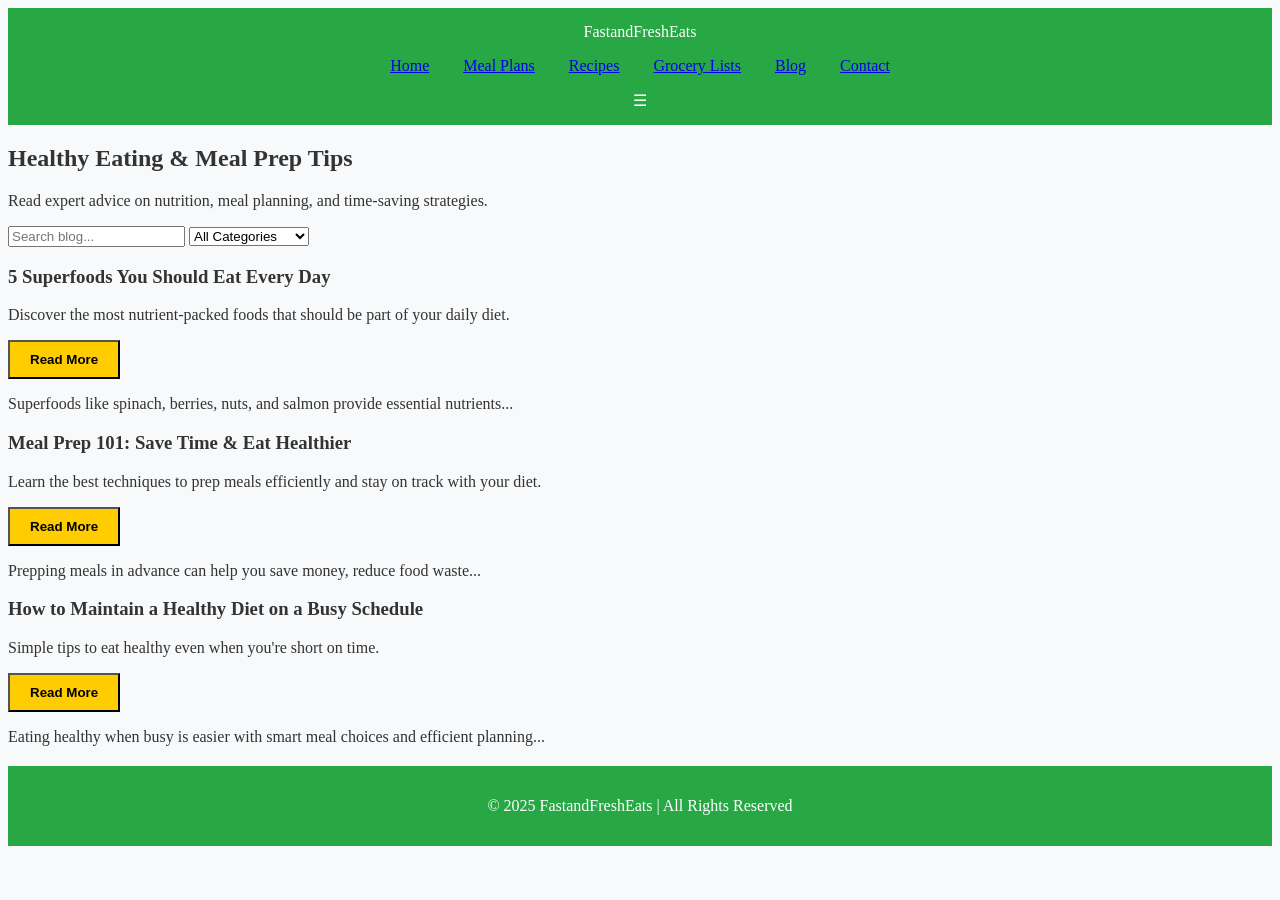
==== blog.html @ f913d36f "Update blog.html" ====
<!DOCTYPE html>
<html lang="en">
<head>
    <meta charset="UTF-8">
    <meta name="viewport" content="width=device-width, initial-scale=1.0">
    <title>FastandFreshEats | Blog</title>
    <link rel="stylesheet" href="styles.css">
    <script src="script.js" defer></script>
</head>
<body>

    <header>
        <div class="logo">FastandFreshEats</div>
        <nav>
            <ul class="nav-links">
                <li><a href="index.html">Home</a></li>
                <li><a href="mealplans.html">Meal Plans</a></li>
                <li><a href="recipes.html">Recipes</a></li>
                <li><a href="grocerylists.html">Grocery Lists</a></li>
                <li><a href="blog.html">Blog</a></li>
                <li><a href="contact.html">Contact</a></li>
            </ul>
            <div class="menu-toggle" onclick="toggleMenu()">☰</div>
        </nav>
    </header>

    <section class="blog">
        <h1>Healthy Eating & Meal Prep Tips</h1>
        <p>Read expert advice on nutrition, meal planning, and time-saving strategies.</p>

        <div class="search-filter">
            <input type="text" id="searchBlog" placeholder="Search blog..." onkeyup="searchBlogPosts()">
            <select id="blogCategoryFilter" onchange="filterBlogPosts()">
                <option value="all">All Categories</option>
                <option value="nutrition">Nutrition</option>
                <option value="meal-prep">Meal Prep</option>
                <option value="healthy-lifestyle">Healthy Lifestyle</option>
            </select>
        </div>

        <div class="blog-container">
            <!-- Blog Post 1 -->
            <div class="blog-post" data-category="nutrition">
                <h3>5 Superfoods You Should Eat Every Day</h3>
                <p>Discover the most nutrient-packed foods that should be part of your daily diet.</p>
                <button class="btn" onclick="toggleBlogPost('blog1')">Read More</button>
                <div class="blog-content" id="blog1">
                    <p>Superfoods like spinach, berries, nuts, and salmon provide essential nutrients...</p>
                </div>
            </div>

            <!-- Blog Post 2 -->
            <div class="blog-post" data-category="meal-prep">
                <h3>Meal Prep 101: Save Time & Eat Healthier</h3>
                <p>Learn the best techniques to prep meals efficiently and stay on track with your diet.</p>
                <button class="btn" onclick="toggleBlogPost('blog2')">Read More</button>
                <div class="blog-content" id="blog2">
                    <p>Prepping meals in advance can help you save money, reduce food waste...</p>
                </div>
            </div>

            <!-- Blog Post 3 -->
            <div class="blog-post" data-category="healthy-lifestyle">
                <h3>How to Maintain a Healthy Diet on a Busy Schedule</h3>
                <p>Simple tips to eat healthy even when you're short on time.</p>
                <button class="btn" onclick="toggleBlogPost('blog3')">Read More</button>
                <div class="blog-content" id="blog3">
                    <p>Eating healthy when busy is easier with smart meal choices and efficient planning...</p>
                </div>
            </div>
        </div>
    </section>

    <footer>
        <p>&copy; 2025 FastandFreshEats | All Rights Reserved</p>
    </footer>

</body>
</html>
---- styles.css ----
body {
    background: #f8f9fa;
    color: #333;
}

header {
    background: #28a745;
    color: white;
    padding: 15px;
    text-align: center;
}

nav ul {
    list-style: none;
    padding: 0;
}

nav ul li {
    display: inline;
    margin: 0 15px;
}

.hero {
    background: url('https://source.unsplash.com/1600x900/?healthy-food') center/cover no-repeat;
    height: 80vh;
    text-align: center;
    color: white;
    display: flex;
    align-items: center;
    justify-content: center;
}

.hero h1 {
    font-size: 40px;
}

.btn {
    background: #ffcc00;
    padding: 10px 20px;
    text-decoration: none;
    color: black;
    font-weight: bold;
}

.meal-plan {
    background: white;
    padding: 20px;
    border-radius: 10px;
    text-align: center;
}

.meal-plan img {
    width: 100%;
    height: auto;
    border-radius: 5px;
}

footer {
    background: #28a745;
    color: white;
    text-align: center;
    padding: 15px;
    margin-top: 20px;
}
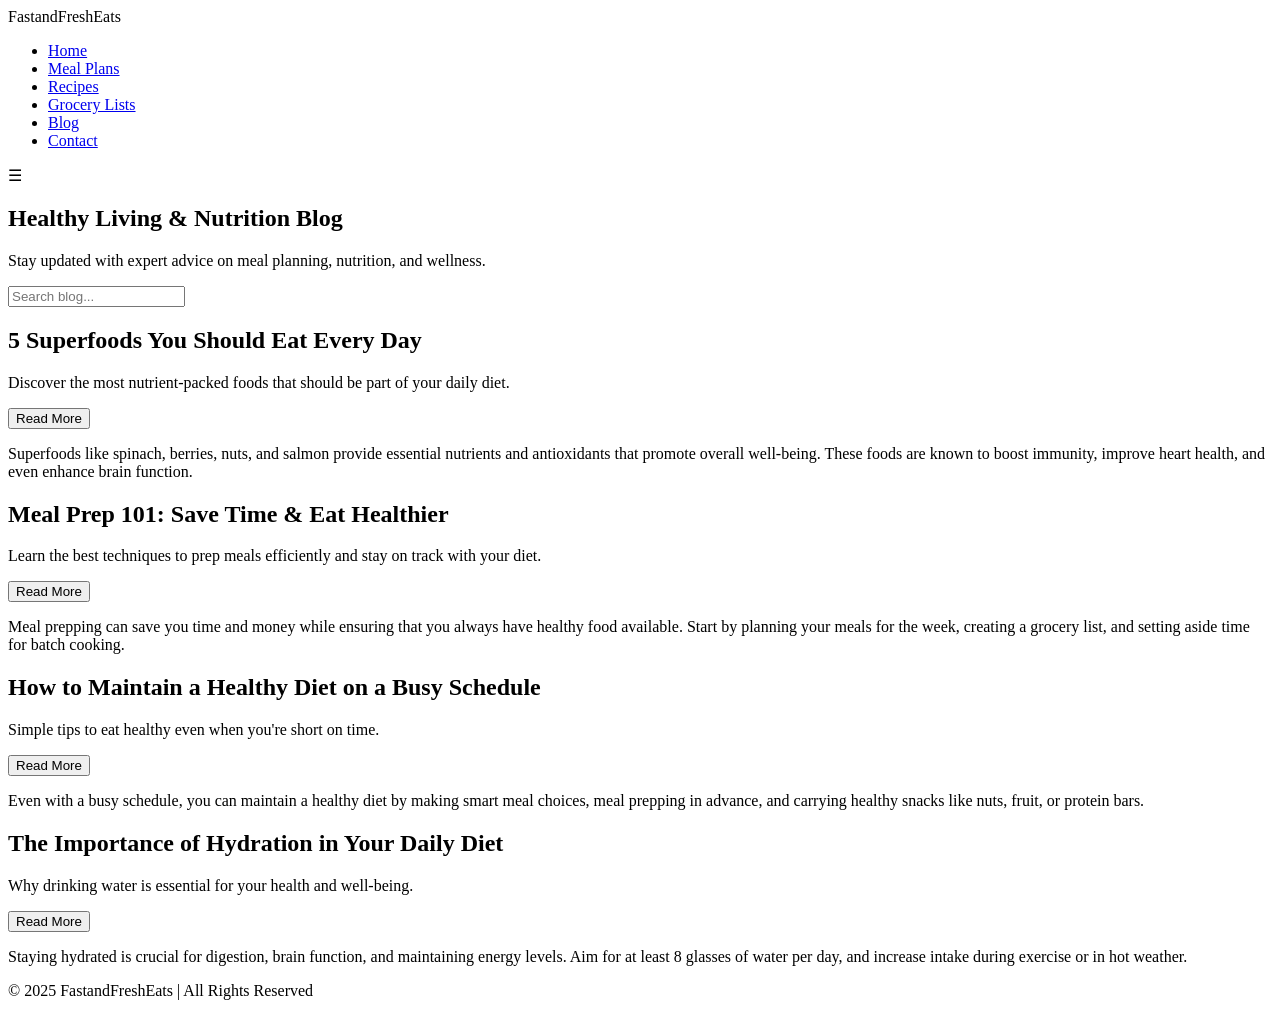
==== commit d036b8da: "Update blog.html" ====
--- a/blog.html
+++ b/blog.html
@@ -9,6 +9,7 @@
 </head>
 <body>
 
+    
     <header>
         <div class="logo">FastandFreshEats</div>
         <nav>
@@ -24,48 +25,54 @@
         </nav>
     </header>
 
+   
     <section class="blog">
-        <h1>Healthy Eating & Meal Prep Tips</h1>
-        <p>Read expert advice on nutrition, meal planning, and time-saving strategies.</p>
+        <h1>Healthy Living & Nutrition Blog</h1>
+        <p>Stay updated with expert advice on meal planning, nutrition, and wellness.</p>
 
+        <!-- Search Bar -->
         <div class="search-filter">
             <input type="text" id="searchBlog" placeholder="Search blog..." onkeyup="searchBlogPosts()">
-            <select id="blogCategoryFilter" onchange="filterBlogPosts()">
-                <option value="all">All Categories</option>
-                <option value="nutrition">Nutrition</option>
-                <option value="meal-prep">Meal Prep</option>
-                <option value="healthy-lifestyle">Healthy Lifestyle</option>
-            </select>
         </div>
 
         <div class="blog-container">
-            <!-- Blog Post 1 -->
+            
             <div class="blog-post" data-category="nutrition">
-                <h3>5 Superfoods You Should Eat Every Day</h3>
+                <h2>5 Superfoods You Should Eat Every Day</h2>
                 <p>Discover the most nutrient-packed foods that should be part of your daily diet.</p>
                 <button class="btn" onclick="toggleBlogPost('blog1')">Read More</button>
                 <div class="blog-content" id="blog1">
-                    <p>Superfoods like spinach, berries, nuts, and salmon provide essential nutrients...</p>
+                    <p>Superfoods like spinach, berries, nuts, and salmon provide essential nutrients and antioxidants that promote overall well-being. These foods are known to boost immunity, improve heart health, and even enhance brain function.</p>
                 </div>
             </div>
 
-            <!-- Blog Post 2 -->
+          
             <div class="blog-post" data-category="meal-prep">
-                <h3>Meal Prep 101: Save Time & Eat Healthier</h3>
+                <h2>Meal Prep 101: Save Time & Eat Healthier</h2>
                 <p>Learn the best techniques to prep meals efficiently and stay on track with your diet.</p>
                 <button class="btn" onclick="toggleBlogPost('blog2')">Read More</button>
                 <div class="blog-content" id="blog2">
-                    <p>Prepping meals in advance can help you save money, reduce food waste...</p>
+                    <p>Meal prepping can save you time and money while ensuring that you always have healthy food available. Start by planning your meals for the week, creating a grocery list, and setting aside time for batch cooking.</p>
                 </div>
             </div>
 
-            <!-- Blog Post 3 -->
+            
             <div class="blog-post" data-category="healthy-lifestyle">
-                <h3>How to Maintain a Healthy Diet on a Busy Schedule</h3>
+                <h2>How to Maintain a Healthy Diet on a Busy Schedule</h2>
                 <p>Simple tips to eat healthy even when you're short on time.</p>
                 <button class="btn" onclick="toggleBlogPost('blog3')">Read More</button>
                 <div class="blog-content" id="blog3">
-                    <p>Eating healthy when busy is easier with smart meal choices and efficient planning...</p>
+                    <p>Even with a busy schedule, you can maintain a healthy diet by making smart meal choices, meal prepping in advance, and carrying healthy snacks like nuts, fruit, or protein bars.</p>
+                </div>
+            </div>
+
+            
+            <div class="blog-post" data-category="healthy-lifestyle">
+                <h2>The Importance of Hydration in Your Daily Diet</h2>
+                <p>Why drinking water is essential for your health and well-being.</p>
+                <button class="btn" onclick="toggleBlogPost('blog4')">Read More</button>
+                <div class="blog-content" id="blog4">
+                    <p>Staying hydrated is crucial for digestion, brain function, and maintaining energy levels. Aim for at least 8 glasses of water per day, and increase intake during exercise or in hot weather.</p>
                 </div>
             </div>
         </div>
@@ -77,3 +84,4 @@
 
 </body>
 </html>
+
--- a/styles.css
+++ b/styles.css
@@ -1,64 +1,30 @@
-body {
-    background: #f8f9fa;
-    color: #333;
-}
-
-header {
-    background: #28a745;
-    color: white;
-    padding: 15px;
-    text-align: center;
-}
-
-nav ul {
-    list-style: none;
-    padding: 0;
-}
-
-nav ul li {
-    display: inline;
-    margin: 0 15px;
-}
-
+/* ======== Hero Section with Background Image ======== */
 .hero {
-    background: url('https://source.unsplash.com/1600x900/?healthy-food') center/cover no-repeat;
+    position: relative;
+    background: url('/mnt/data/background.jpg') center/cover no-repeat;
     height: 80vh;
-    text-align: center;
-    color: white;
     display: flex;
     align-items: center;
     justify-content: center;
+    text-align: center;
+    color: white;
+    padding: 20px;
 }
 
-.hero h1 {
-    font-size: 40px;
+/* Overlay to make background lighter */
+.hero-overlay {
+    position: absolute;
+    top: 0;
+    left: 0;
+    width: 100%;
+    height: 100%;
+    background: rgba(255, 255, 255, 0.5); /* Lightening effect */
 }
 
-.btn {
-    background: #ffcc00;
-    padding: 10px 20px;
-    text-decoration: none;
-    color: black;
-    font-weight: bold;
+/* Keep text readable */
+.hero-content {
+    position: relative;
+    background: rgba(0, 0, 0, 0.6);
+    padding: 20px;
+    border-radius: 8px;
 }
-
-.meal-plan {
-    background: white;
-    padding: 20px;
-    border-radius: 10px;
-    text-align: center;
-}
-
-.meal-plan img {
-    width: 100%;
-    height: auto;
-    border-radius: 5px;
-}
-
-footer {
-    background: #28a745;
-    color: white;
-    text-align: center;
-    padding: 15px;
-    margin-top: 20px;
-}
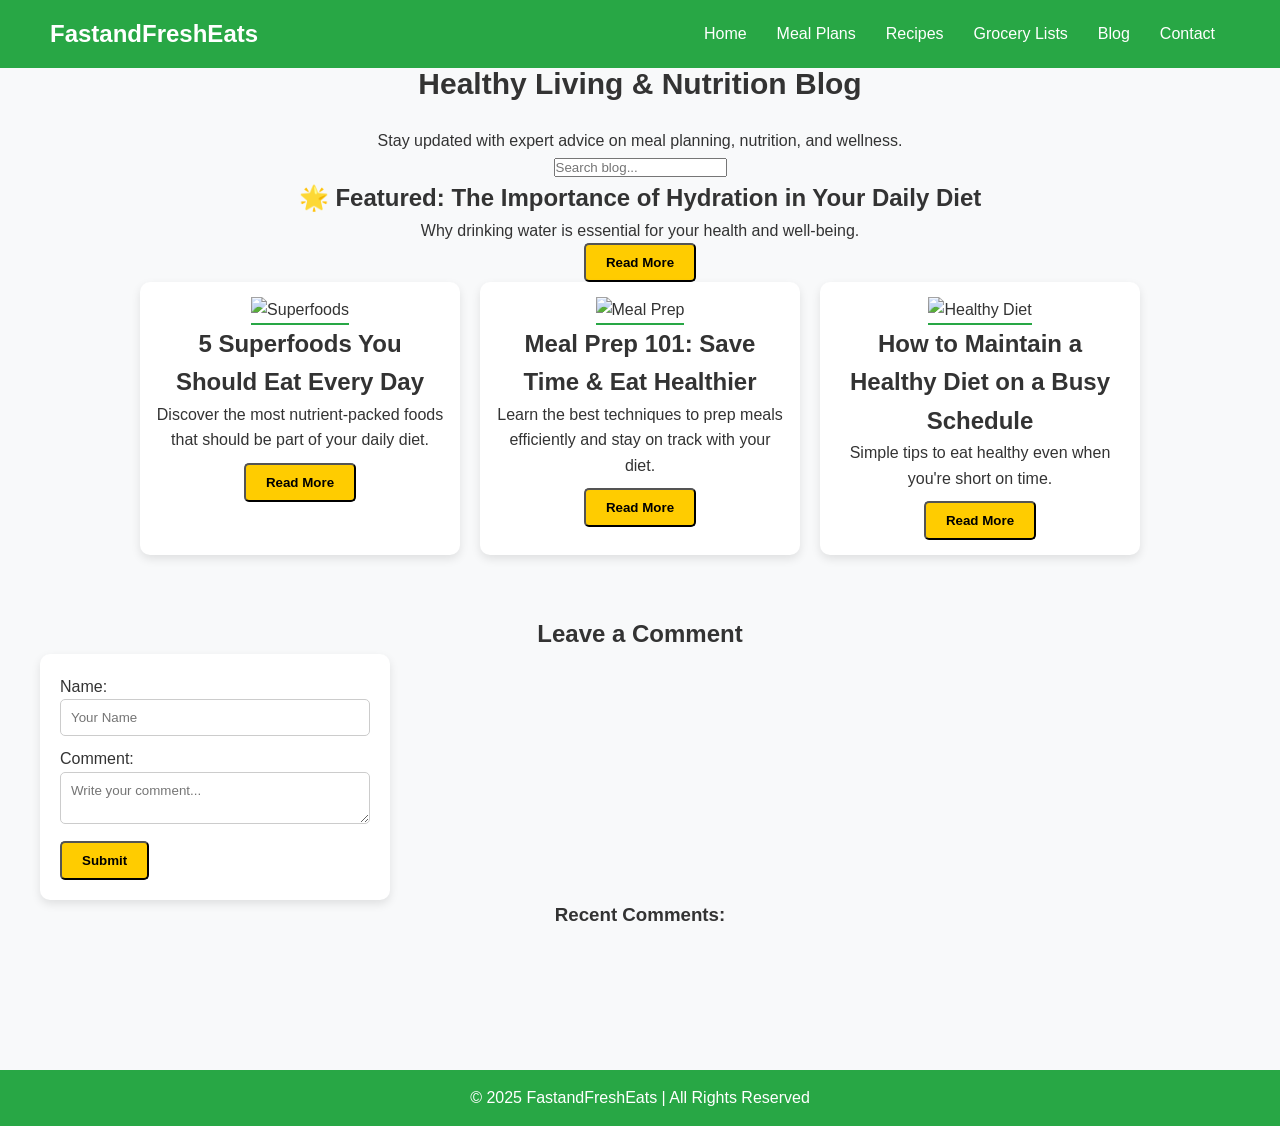
==== commit a86eb27a: "Update blog.html" ====
--- a/blog.html
+++ b/blog.html
@@ -9,7 +9,6 @@
 </head>
 <body>
 
-    
     <header>
         <div class="logo">FastandFreshEats</div>
         <nav>
@@ -25,7 +24,6 @@
         </nav>
     </header>
 
-   
     <section class="blog">
         <h1>Healthy Living & Nutrition Blog</h1>
         <p>Stay updated with expert advice on meal planning, nutrition, and wellness.</p>
@@ -35,9 +33,19 @@
             <input type="text" id="searchBlog" placeholder="Search blog..." onkeyup="searchBlogPosts()">
         </div>
 
+        <!-- Featured Blog Post -->
+        <div class="featured-blog">
+            <h2>🌟 Featured: The Importance of Hydration in Your Daily Diet</h2>
+            <p>Why drinking water is essential for your health and well-being.</p>
+            <button class="btn" onclick="toggleBlogPost('blog4')">Read More</button>
+            <div class="blog-content" id="blog4">
+                <p>Staying hydrated is crucial for digestion, brain function, and maintaining energy levels. Aim for at least 8 glasses of water per day, and increase intake during exercise or in hot weather.</p>
+            </div>
+        </div>
+
         <div class="blog-container">
-            
             <div class="blog-post" data-category="nutrition">
+                <img src="superfoods.jpg" alt="Superfoods">
                 <h2>5 Superfoods You Should Eat Every Day</h2>
                 <p>Discover the most nutrient-packed foods that should be part of your daily diet.</p>
                 <button class="btn" onclick="toggleBlogPost('blog1')">Read More</button>
@@ -46,8 +54,8 @@
                 </div>
             </div>
 
-          
             <div class="blog-post" data-category="meal-prep">
+                <img src="mealprep.jpg" alt="Meal Prep">
                 <h2>Meal Prep 101: Save Time & Eat Healthier</h2>
                 <p>Learn the best techniques to prep meals efficiently and stay on track with your diet.</p>
                 <button class="btn" onclick="toggleBlogPost('blog2')">Read More</button>
@@ -56,8 +64,8 @@
                 </div>
             </div>
 
-            
             <div class="blog-post" data-category="healthy-lifestyle">
+                <img src="healthy_diet.jpg" alt="Healthy Diet">
                 <h2>How to Maintain a Healthy Diet on a Busy Schedule</h2>
                 <p>Simple tips to eat healthy even when you're short on time.</p>
                 <button class="btn" onclick="toggleBlogPost('blog3')">Read More</button>
@@ -65,23 +73,29 @@
                     <p>Even with a busy schedule, you can maintain a healthy diet by making smart meal choices, meal prepping in advance, and carrying healthy snacks like nuts, fruit, or protein bars.</p>
                 </div>
             </div>
+        </div>
 
-            
-            <div class="blog-post" data-category="healthy-lifestyle">
-                <h2>The Importance of Hydration in Your Daily Diet</h2>
-                <p>Why drinking water is essential for your health and well-being.</p>
-                <button class="btn" onclick="toggleBlogPost('blog4')">Read More</button>
-                <div class="blog-content" id="blog4">
-                    <p>Staying hydrated is crucial for digestion, brain function, and maintaining energy levels. Aim for at least 8 glasses of water per day, and increase intake during exercise or in hot weather.</p>
-                </div>
+        <!-- Comment Section -->
+        <section class="comments">
+            <h2>Leave a Comment</h2>
+            <form id="commentForm">
+                <label for="username">Name:</label>
+                <input type="text" id="username" placeholder="Your Name" required>
+
+                <label for="userComment">Comment:</label>
+                <textarea id="userComment" placeholder="Write your comment..." required></textarea>
+
+                <button type="submit" class="btn">Submit</button>
+            </form>
+            <div id="commentsSection">
+                <h3>Recent Comments:</h3>
+                <ul id="commentsList"></ul>
             </div>
-        </div>
+        </section>
     </section>
 
     <footer>
         <p>&copy; 2025 FastandFreshEats | All Rights Reserved</p>
     </footer>
-
 </body>
 </html>
-
--- a/styles.css
+++ b/styles.css
@@ -1,4 +1,64 @@
-/* ======== Hero Section with Background Image ======== */
+
+* {
+    margin: 0;
+    padding: 0;
+    box-sizing: border-box;
+    font-family: 'Arial', sans-serif;
+}
+
+body {
+    background: #f8f9fa;
+    color: #333;
+    line-height: 1.6;
+}
+
+
+header {
+    background: #28a745;
+    color: white;
+    padding: 15px 50px;
+    display: flex;
+    justify-content: space-between;
+    align-items: center;
+    position: fixed;
+    width: 100%;
+    top: 0;
+    left: 0;
+    z-index: 1000;
+}
+
+.logo {
+    font-size: 24px;
+    font-weight: bold;
+}
+
+nav ul {
+    list-style: none;
+    display: flex;
+}
+
+nav ul li {
+    margin: 0 15px;
+}
+
+nav ul li a {
+    color: white;
+    text-decoration: none;
+    font-size: 16px;
+    transition: 0.3s;
+}
+
+nav ul li a:hover {
+    text-decoration: underline;
+}
+
+.menu-toggle {
+    display: none;
+    font-size: 28px;
+    cursor: pointer;
+}
+
+
 .hero {
     position: relative;
     background: url('/mnt/data/background.jpg') center/cover no-repeat;
@@ -11,20 +71,196 @@
     padding: 20px;
 }
 
-/* Overlay to make background lighter */
+
 .hero-overlay {
     position: absolute;
     top: 0;
     left: 0;
     width: 100%;
     height: 100%;
-    background: rgba(255, 255, 255, 0.5); /* Lightening effect */
-}
-
-/* Keep text readable */
+    background: rgba(255, 255, 255, 0.5);
+}
+
 .hero-content {
     position: relative;
     background: rgba(0, 0, 0, 0.6);
     padding: 20px;
     border-radius: 8px;
 }
+
+.hero h1 {
+    font-size: 40px;
+}
+
+.hero p {
+    font-size: 18px;
+    margin: 10px 0;
+}
+
+.btn {
+    display: inline-block;
+    background: #ffcc00;
+    color: black;
+    padding: 10px 20px;
+    border-radius: 5px;
+    text-decoration: none;
+    font-weight: bold;
+    transition: 0.3s;
+}
+
+.btn:hover {
+    background: #ffdb4d;
+}
+
+
+section {
+    padding: 60px 20px;
+    text-align: center;
+}
+
+h1 {
+    font-size: 30px;
+    margin-bottom: 20px;
+}
+
+
+.meal-plans, .recipes, .grocery, .blog, .contact {
+    text-align: center;
+    padding: 60px 20px;
+}
+
+.meal-plan-container, .recipe-container, .blog-container, .grocery-container {
+    display: flex;
+    flex-wrap: wrap;
+    justify-content: center;
+    gap: 20px;
+}
+
+.meal-plan, .recipe, .blog-post {
+    background: white;
+    border-radius: 10px;
+    overflow: hidden;
+    box-shadow: 0px 4px 10px rgba(0, 0, 0, 0.1);
+    width: 320px;
+    text-align: center;
+    padding: 15px;
+    transition: 0.3s;
+}
+
+.meal-plan img, .recipe img, .blog-post img {
+    width: 100%;
+    height: auto;
+    border-bottom: 2px solid #28a745;
+}
+
+.meal-plan h2, .recipe h3, .blog-post h3 {
+    margin: 15px 0 5px;
+    color: #333;
+}
+
+.meal-plan button, .recipe button, .blog-post button {
+    margin-top: 10px;
+}
+
+
+.meal-plan-details, .recipe-details, .blog-content {
+    display: none;
+    background: #f8f9fa;
+    padding: 15px;
+    border-radius: 5px;
+    margin-top: 10px;
+}
+
+.meal-plan-details h4, .recipe-details h4, .blog-content h4 {
+    color: #28a745;
+    margin-bottom: 5px;
+}
+
+
+.grocery-list {
+    background: white;
+    padding: 15px;
+    border-radius: 8px;
+    box-shadow: 0px 4px 10px rgba(0, 0, 0, 0.1);
+    width: 320px;
+    text-align: center;
+}
+
+.stores ul {
+    list-style: none;
+    margin-top: 20px;
+}
+
+.stores ul li {
+    font-size: 18px;
+    margin-bottom: 10px;
+}
+
+
+.contact-container {
+    display: flex;
+    justify-content: center;
+    gap: 30px;
+    flex-wrap: wrap;
+}
+
+form {
+    background: white;
+    padding: 20px;
+    border-radius: 10px;
+    box-shadow: 0px 4px 10px rgba(0, 0, 0, 0.1);
+    width: 350px;
+    text-align: left;
+}
+
+form input, form textarea {
+    width: 100%;
+    padding: 10px;
+    border: 1px solid #ccc;
+    border-radius: 5px;
+    margin-bottom: 10px;
+}
+
+.contact-info {
+    background: white;
+    padding: 20px;
+    border-radius: 10px;
+    box-shadow: 0px 4px 10px rgba(0, 0, 0, 0.1);
+    width: 350px;
+    text-align: left;
+}
+
+
+footer {
+    background: #28a745;
+    color: white;
+    text-align: center;
+    padding: 15px;
+    margin-top: 20px;
+}
+
+
+@media (max-width: 768px) {
+    .menu-toggle {
+        display: block;
+    }
+
+    nav ul {
+        display: none;
+        flex-direction: column;
+        background: #28a745;
+        position: absolute;
+        top: 50px;
+        left: 0;
+        width: 100%;
+    }
+
+    nav ul.active {
+        display: flex;
+    }
+
+    .meal-plan-container, .recipe-container, .blog-container, .grocery-container {
+        flex-direction: column;
+        align-items: center;
+    }
+}
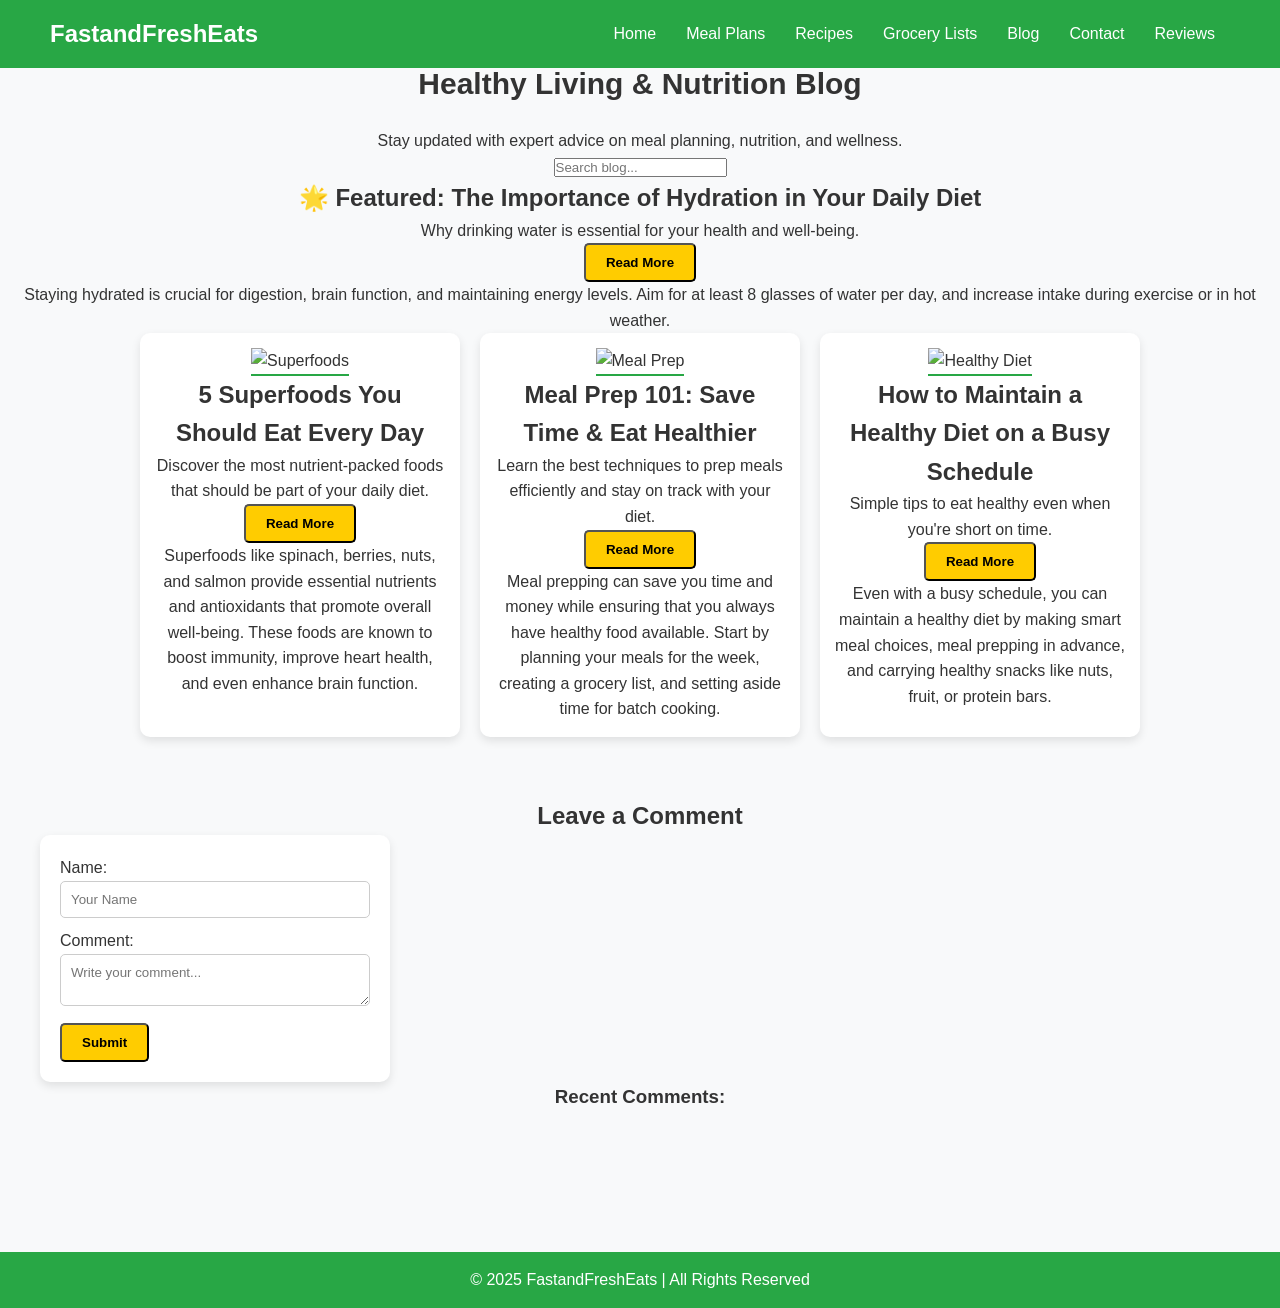
==== commit 635b6c96: "Update blog.html" ====
--- a/blog.html
+++ b/blog.html
@@ -19,6 +19,7 @@
                 <li><a href="grocerylists.html">Grocery Lists</a></li>
                 <li><a href="blog.html">Blog</a></li>
                 <li><a href="contact.html">Contact</a></li>
+                <li><a href="reviews.html">Reviews</a></li>
             </ul>
             <div class="menu-toggle" onclick="toggleMenu()">☰</div>
         </nav>
--- a/styles.css
+++ b/styles.css
@@ -1,4 +1,4 @@
-
+/* Global Styles */
 * {
     margin: 0;
     padding: 0;
@@ -12,7 +12,7 @@
     line-height: 1.6;
 }
 
-
+/* Header & Navigation */
 header {
     background: #28a745;
     color: white;
@@ -58,10 +58,10 @@
     cursor: pointer;
 }
 
-
+/* Hero Section */
 .hero {
     position: relative;
-    background: url('/mnt/data/background.jpg') center/cover no-repeat;
+    background-color: beige;
     height: 80vh;
     display: flex;
     align-items: center;
@@ -69,16 +69,6 @@
     text-align: center;
     color: white;
     padding: 20px;
-}
-
-
-.hero-overlay {
-    position: absolute;
-    top: 0;
-    left: 0;
-    width: 100%;
-    height: 100%;
-    background: rgba(255, 255, 255, 0.5);
 }
 
 .hero-content {
@@ -86,6 +76,7 @@
     background: rgba(0, 0, 0, 0.6);
     padding: 20px;
     border-radius: 8px;
+    color: white;
 }
 
 .hero h1 {
@@ -112,7 +103,7 @@
     background: #ffdb4d;
 }
 
-
+/* Sections */
 section {
     padding: 60px 20px;
     text-align: center;
@@ -123,20 +114,14 @@
     margin-bottom: 20px;
 }
 
-
-.meal-plans, .recipes, .grocery, .blog, .contact {
-    text-align: center;
-    padding: 60px 20px;
-}
-
-.meal-plan-container, .recipe-container, .blog-container, .grocery-container {
+.meal-plan-container, .recipe-container, .blog-container, .grocery-container, .reviews-container {
     display: flex;
     flex-wrap: wrap;
     justify-content: center;
     gap: 20px;
 }
 
-.meal-plan, .recipe, .blog-post {
+.meal-plan, .recipe, .blog-post, .grocery-list, .review {
     background: white;
     border-radius: 10px;
     overflow: hidden;
@@ -153,50 +138,11 @@
     border-bottom: 2px solid #28a745;
 }
 
-.meal-plan h2, .recipe h3, .blog-post h3 {
-    margin: 15px 0 5px;
-    color: #333;
-}
-
-.meal-plan button, .recipe button, .blog-post button {
+.review p {
     margin-top: 10px;
 }
 
-
-.meal-plan-details, .recipe-details, .blog-content {
-    display: none;
-    background: #f8f9fa;
-    padding: 15px;
-    border-radius: 5px;
-    margin-top: 10px;
-}
-
-.meal-plan-details h4, .recipe-details h4, .blog-content h4 {
-    color: #28a745;
-    margin-bottom: 5px;
-}
-
-
-.grocery-list {
-    background: white;
-    padding: 15px;
-    border-radius: 8px;
-    box-shadow: 0px 4px 10px rgba(0, 0, 0, 0.1);
-    width: 320px;
-    text-align: center;
-}
-
-.stores ul {
-    list-style: none;
-    margin-top: 20px;
-}
-
-.stores ul li {
-    font-size: 18px;
-    margin-bottom: 10px;
-}
-
-
+/* Contact Page */
 .contact-container {
     display: flex;
     justify-content: center;
@@ -213,7 +159,7 @@
     text-align: left;
 }
 
-form input, form textarea {
+form input, form textarea, form select {
     width: 100%;
     padding: 10px;
     border: 1px solid #ccc;
@@ -230,7 +176,7 @@
     text-align: left;
 }
 
-
+/* Footer */
 footer {
     background: #28a745;
     color: white;
@@ -239,7 +185,7 @@
     margin-top: 20px;
 }
 
-
+/* Responsive Design */
 @media (max-width: 768px) {
     .menu-toggle {
         display: block;
@@ -259,7 +205,7 @@
         display: flex;
     }
 
-    .meal-plan-container, .recipe-container, .blog-container, .grocery-container {
+    .meal-plan-container, .recipe-container, .blog-container, .grocery-container, .reviews-container {
         flex-direction: column;
         align-items: center;
     }
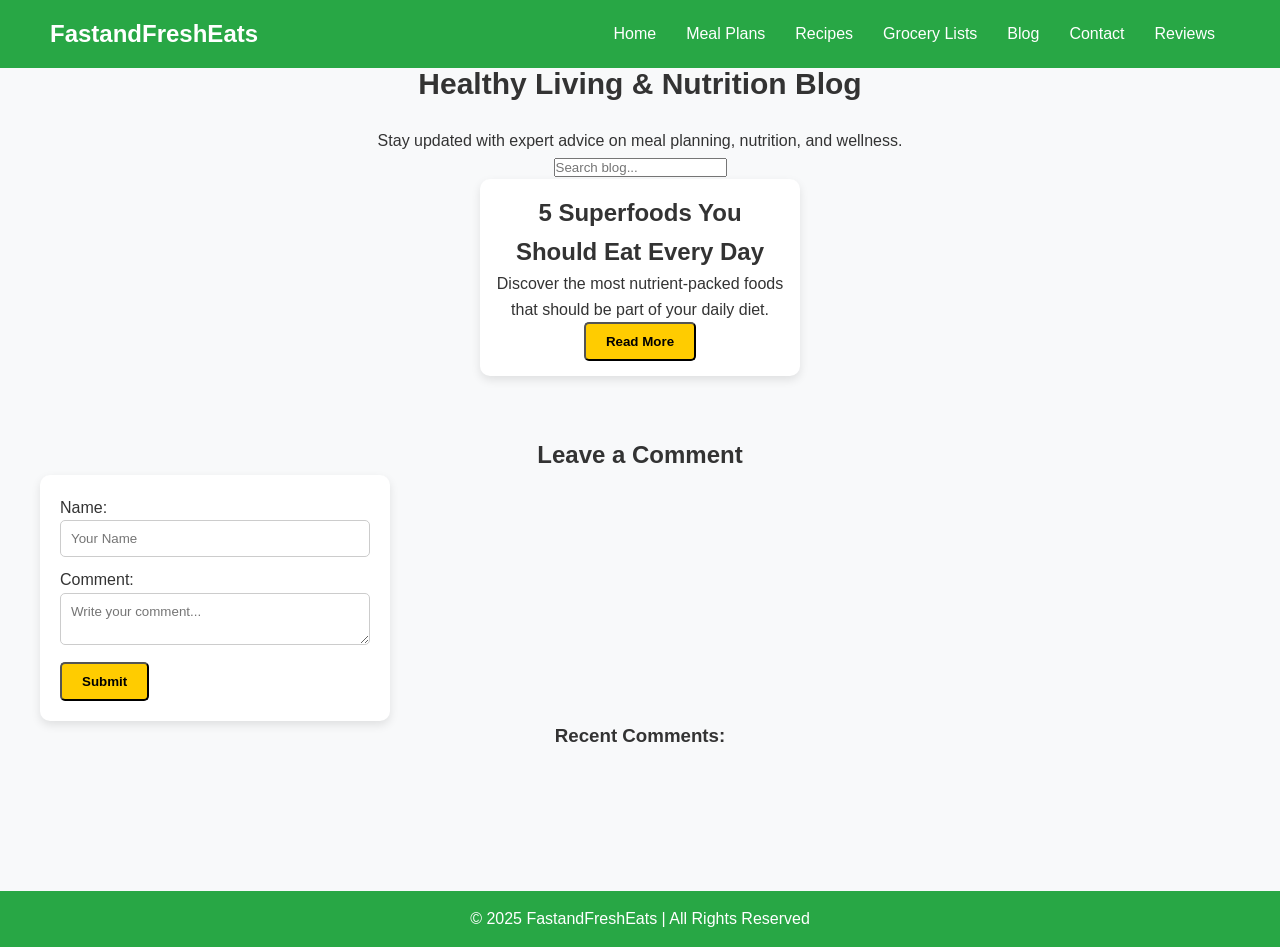
==== commit 4425b7f6: "Update blog.html" ====
--- a/blog.html
+++ b/blog.html
@@ -34,44 +34,13 @@
             <input type="text" id="searchBlog" placeholder="Search blog..." onkeyup="searchBlogPosts()">
         </div>
 
-        <!-- Featured Blog Post -->
-        <div class="featured-blog">
-            <h2>🌟 Featured: The Importance of Hydration in Your Daily Diet</h2>
-            <p>Why drinking water is essential for your health and well-being.</p>
-            <button class="btn" onclick="toggleBlogPost('blog4')">Read More</button>
-            <div class="blog-content" id="blog4">
-                <p>Staying hydrated is crucial for digestion, brain function, and maintaining energy levels. Aim for at least 8 glasses of water per day, and increase intake during exercise or in hot weather.</p>
-            </div>
-        </div>
-
         <div class="blog-container">
             <div class="blog-post" data-category="nutrition">
-                <img src="superfoods.jpg" alt="Superfoods">
                 <h2>5 Superfoods You Should Eat Every Day</h2>
                 <p>Discover the most nutrient-packed foods that should be part of your daily diet.</p>
                 <button class="btn" onclick="toggleBlogPost('blog1')">Read More</button>
-                <div class="blog-content" id="blog1">
+                <div class="blog-content" id="blog1" style="display: none;">
                     <p>Superfoods like spinach, berries, nuts, and salmon provide essential nutrients and antioxidants that promote overall well-being. These foods are known to boost immunity, improve heart health, and even enhance brain function.</p>
-                </div>
-            </div>
-
-            <div class="blog-post" data-category="meal-prep">
-                <img src="mealprep.jpg" alt="Meal Prep">
-                <h2>Meal Prep 101: Save Time & Eat Healthier</h2>
-                <p>Learn the best techniques to prep meals efficiently and stay on track with your diet.</p>
-                <button class="btn" onclick="toggleBlogPost('blog2')">Read More</button>
-                <div class="blog-content" id="blog2">
-                    <p>Meal prepping can save you time and money while ensuring that you always have healthy food available. Start by planning your meals for the week, creating a grocery list, and setting aside time for batch cooking.</p>
-                </div>
-            </div>
-
-            <div class="blog-post" data-category="healthy-lifestyle">
-                <img src="healthy_diet.jpg" alt="Healthy Diet">
-                <h2>How to Maintain a Healthy Diet on a Busy Schedule</h2>
-                <p>Simple tips to eat healthy even when you're short on time.</p>
-                <button class="btn" onclick="toggleBlogPost('blog3')">Read More</button>
-                <div class="blog-content" id="blog3">
-                    <p>Even with a busy schedule, you can maintain a healthy diet by making smart meal choices, meal prepping in advance, and carrying healthy snacks like nuts, fruit, or protein bars.</p>
                 </div>
             </div>
         </div>
@@ -88,6 +57,7 @@
 
                 <button type="submit" class="btn">Submit</button>
             </form>
+
             <div id="commentsSection">
                 <h3>Recent Comments:</h3>
                 <ul id="commentsList"></ul>
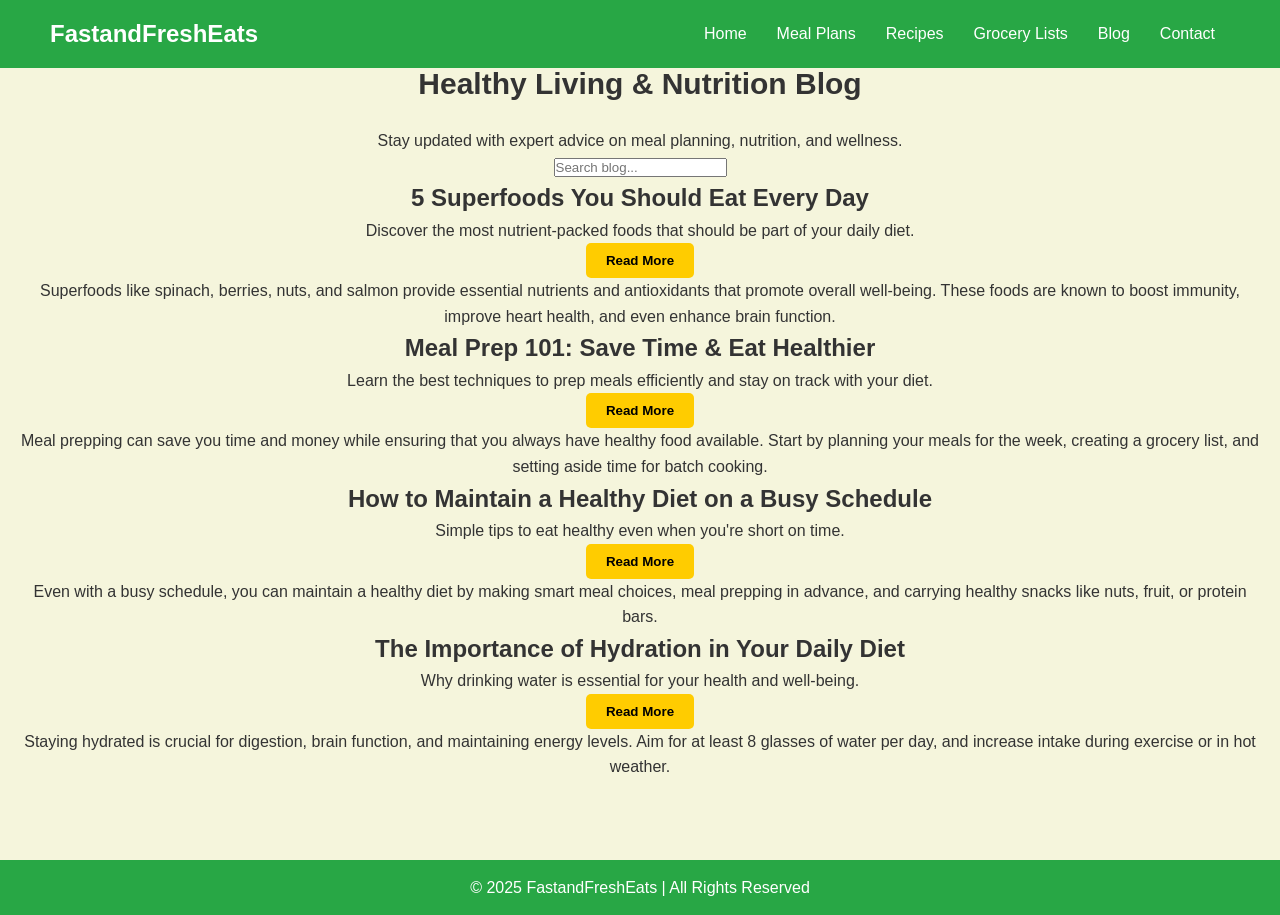
==== commit 6157d122: "Create blog.html" ====
--- a/blog.html
+++ b/blog.html
@@ -9,6 +9,7 @@
 </head>
 <body>
 
+    
     <header>
         <div class="logo">FastandFreshEats</div>
         <nav>
@@ -19,12 +20,12 @@
                 <li><a href="grocerylists.html">Grocery Lists</a></li>
                 <li><a href="blog.html">Blog</a></li>
                 <li><a href="contact.html">Contact</a></li>
-                <li><a href="reviews.html">Reviews</a></li>
             </ul>
             <div class="menu-toggle" onclick="toggleMenu()">☰</div>
         </nav>
     </header>
 
+   
     <section class="blog">
         <h1>Healthy Living & Nutrition Blog</h1>
         <p>Stay updated with expert advice on meal planning, nutrition, and wellness.</p>
@@ -35,38 +36,52 @@
         </div>
 
         <div class="blog-container">
+            
             <div class="blog-post" data-category="nutrition">
                 <h2>5 Superfoods You Should Eat Every Day</h2>
                 <p>Discover the most nutrient-packed foods that should be part of your daily diet.</p>
                 <button class="btn" onclick="toggleBlogPost('blog1')">Read More</button>
-                <div class="blog-content" id="blog1" style="display: none;">
+                <div class="blog-content" id="blog1">
                     <p>Superfoods like spinach, berries, nuts, and salmon provide essential nutrients and antioxidants that promote overall well-being. These foods are known to boost immunity, improve heart health, and even enhance brain function.</p>
                 </div>
             </div>
+
+          
+            <div class="blog-post" data-category="meal-prep">
+                <h2>Meal Prep 101: Save Time & Eat Healthier</h2>
+                <p>Learn the best techniques to prep meals efficiently and stay on track with your diet.</p>
+                <button class="btn" onclick="toggleBlogPost('blog2')">Read More</button>
+                <div class="blog-content" id="blog2">
+                    <p>Meal prepping can save you time and money while ensuring that you always have healthy food available. Start by planning your meals for the week, creating a grocery list, and setting aside time for batch cooking.</p>
+                </div>
+            </div>
+
+            
+            <div class="blog-post" data-category="healthy-lifestyle">
+                <h2>How to Maintain a Healthy Diet on a Busy Schedule</h2>
+                <p>Simple tips to eat healthy even when you're short on time.</p>
+                <button class="btn" onclick="toggleBlogPost('blog3')">Read More</button>
+                <div class="blog-content" id="blog3">
+                    <p>Even with a busy schedule, you can maintain a healthy diet by making smart meal choices, meal prepping in advance, and carrying healthy snacks like nuts, fruit, or protein bars.</p>
+                </div>
+            </div>
+
+            
+            <div class="blog-post" data-category="healthy-lifestyle">
+                <h2>The Importance of Hydration in Your Daily Diet</h2>
+                <p>Why drinking water is essential for your health and well-being.</p>
+                <button class="btn" onclick="toggleBlogPost('blog4')">Read More</button>
+                <div class="blog-content" id="blog4">
+                    <p>Staying hydrated is crucial for digestion, brain function, and maintaining energy levels. Aim for at least 8 glasses of water per day, and increase intake during exercise or in hot weather.</p>
+                </div>
+            </div>
         </div>
-
-        <!-- Comment Section -->
-        <section class="comments">
-            <h2>Leave a Comment</h2>
-            <form id="commentForm">
-                <label for="username">Name:</label>
-                <input type="text" id="username" placeholder="Your Name" required>
-
-                <label for="userComment">Comment:</label>
-                <textarea id="userComment" placeholder="Write your comment..." required></textarea>
-
-                <button type="submit" class="btn">Submit</button>
-            </form>
-
-            <div id="commentsSection">
-                <h3>Recent Comments:</h3>
-                <ul id="commentsList"></ul>
-            </div>
-        </section>
     </section>
 
     <footer>
         <p>&copy; 2025 FastandFreshEats | All Rights Reserved</p>
     </footer>
+
 </body>
 </html>
+
--- a/styles.css
+++ b/styles.css
@@ -7,7 +7,7 @@
 }
 
 body {
-    background: #f8f9fa;
+    background: beige; /* Updated to beige background */
     color: #333;
     line-height: 1.6;
 }
@@ -58,36 +58,71 @@
     cursor: pointer;
 }
 
-/* Hero Section */
-.hero {
-    position: relative;
-    background-color: beige;
-    height: 80vh;
+/* Search Bar Styling */
+.search-container {
+    text-align: center;
+    margin: 20px 0;
+}
+
+#searchInput {
+    width: 50%;
+    padding: 10px;
+    border: 2px solid #555;
+    border-radius: 5px;
+    font-size: 16px;
+}
+
+/* Sections */
+section {
+    padding: 60px 20px;
+    text-align: center;
+}
+
+h1 {
+    font-size: 30px;
+    margin-bottom: 20px;
+}
+
+/* Meal Plan Container */
+.meal-plan-container {
     display: flex;
-    align-items: center;
+    flex-wrap: wrap;
     justify-content: center;
-    text-align: center;
-    color: white;
-    padding: 20px;
-}
-
-.hero-content {
-    position: relative;
-    background: rgba(0, 0, 0, 0.6);
-    padding: 20px;
-    border-radius: 8px;
-    color: white;
-}
-
-.hero h1 {
-    font-size: 40px;
-}
-
-.hero p {
-    font-size: 18px;
-    margin: 10px 0;
-}
-
+    gap: 20px;
+}
+
+/* Meal Plan Card */
+.meal-plan {
+    background: white;
+    border-radius: 10px;
+    overflow: hidden;
+    box-shadow: 0px 4px 10px rgba(0, 0, 0, 0.1);
+    width: 320px;
+    text-align: center;
+    padding: 15px;
+    transition: transform 0.3s ease-in-out, box-shadow 0.3s ease-in-out;
+}
+
+/* Hover Effect on Meal Plan */
+.meal-plan:hover {
+    transform: scale(1.05);
+    box-shadow: 0px 6px 12px rgba(0, 0, 0, 0.2);
+}
+
+/* Meal Plan Images */
+.meal-plan img {
+    width: 100%;
+    height: auto;
+    border-bottom: 3px solid #28a745;
+    transition: transform 0.3s ease-in-out;
+}
+
+/* Image Hover Effect */
+.meal-plan img:hover {
+    transform: scale(1.08);
+}
+
+/* Meal Plan Buttons */
 .btn {
     display: inline-block;
     background: #ffcc00;
@@ -97,83 +132,41 @@
     text-decoration: none;
     font-weight: bold;
     transition: 0.3s;
+    cursor: pointer;
+    border: none;
 }
 
 .btn:hover {
     background: #ffdb4d;
 }
 
-/* Sections */
-section {
-    padding: 60px 20px;
-    text-align: center;
-}
-
-h1 {
-    font-size: 30px;
-    margin-bottom: 20px;
-}
-
-.meal-plan-container, .recipe-container, .blog-container, .grocery-container, .reviews-container {
-    display: flex;
-    flex-wrap: wrap;
-    justify-content: center;
-    gap: 20px;
-}
-
-.meal-plan, .recipe, .blog-post, .grocery-list, .review {
-    background: white;
-    border-radius: 10px;
-    overflow: hidden;
-    box-shadow: 0px 4px 10px rgba(0, 0, 0, 0.1);
-    width: 320px;
-    text-align: center;
-    padding: 15px;
-    transition: 0.3s;
-}
-
-.meal-plan img, .recipe img, .blog-post img {
-    width: 100%;
+
+.meal-plan-details {
+    display: none;
+    margin-top: 10px;
+    padding: 10px;
+    background: #f9f9f9;
+    border-radius: 8px;
+    box-shadow: 0px 4px 6px rgba(0, 0, 0, 0.1);
+}
+
+/* Logo Container (Below Explore Meal Button) */
+.logo-container {
+    text-align: center;
+    margin-top: 20px;
+}
+
+.logo-container img {
+    width: 200px; /* Adjust as needed */
     height: auto;
-    border-bottom: 2px solid #28a745;
-}
-
-.review p {
-    margin-top: 10px;
-}
-
-/* Contact Page */
-.contact-container {
-    display: flex;
-    justify-content: center;
-    gap: 30px;
-    flex-wrap: wrap;
-}
-
-form {
-    background: white;
-    padding: 20px;
-    border-radius: 10px;
-    box-shadow: 0px 4px 10px rgba(0, 0, 0, 0.1);
-    width: 350px;
-    text-align: left;
-}
-
-form input, form textarea, form select {
-    width: 100%;
-    padding: 10px;
-    border: 1px solid #ccc;
-    border-radius: 5px;
-    margin-bottom: 10px;
-}
-
-.contact-info {
-    background: white;
-    padding: 20px;
-    border-radius: 10px;
-    box-shadow: 0px 4px 10px rgba(0, 0, 0, 0.1);
-    width: 350px;
-    text-align: left;
+    display: block;
+    margin: 0 auto;
+    transition: transform 0.3s ease-in-out;
+}
+
+/* Logo Hover Effect */
+.logo-container img:hover {
+    transform: scale(1.1);
 }
 
 /* Footer */
@@ -205,8 +198,16 @@
         display: flex;
     }
 
-    .meal-plan-container, .recipe-container, .blog-container, .grocery-container, .reviews-container {
+    .meal-plan-container {
         flex-direction: column;
         align-items: center;
     }
-}
+
+    #searchInput {
+        width: 80%;
+    }
+
+    .logo-container img {
+        width: 120px; /* Smaller size for mobile */
+    }
+}
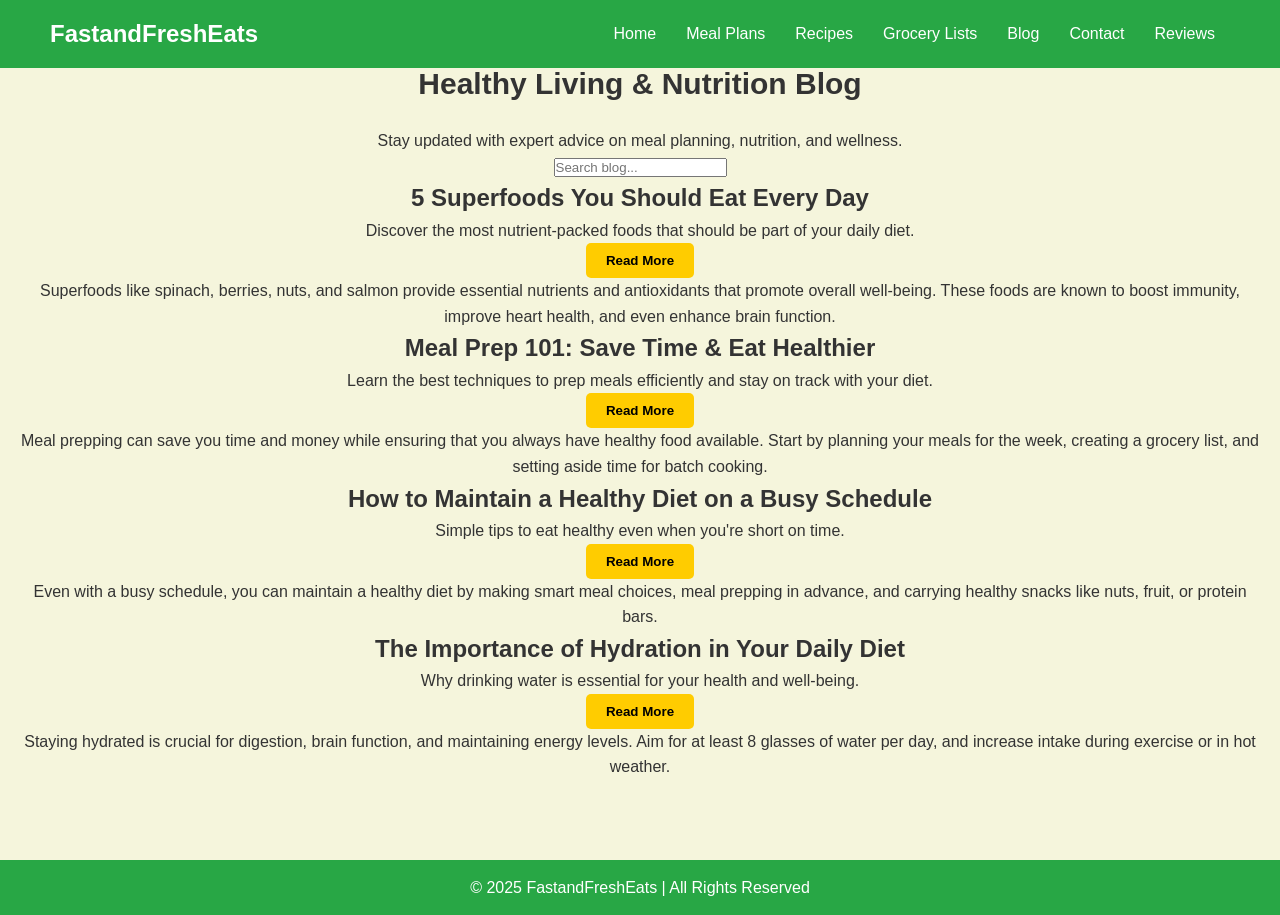
==== commit 65396b79: "Update blog.html" ====
--- a/blog.html
+++ b/blog.html
@@ -20,6 +20,7 @@
                 <li><a href="grocerylists.html">Grocery Lists</a></li>
                 <li><a href="blog.html">Blog</a></li>
                 <li><a href="contact.html">Contact</a></li>
+                <li><a href="reviews.html">Reviews</a></li>
             </ul>
             <div class="menu-toggle" onclick="toggleMenu()">☰</div>
         </nav>
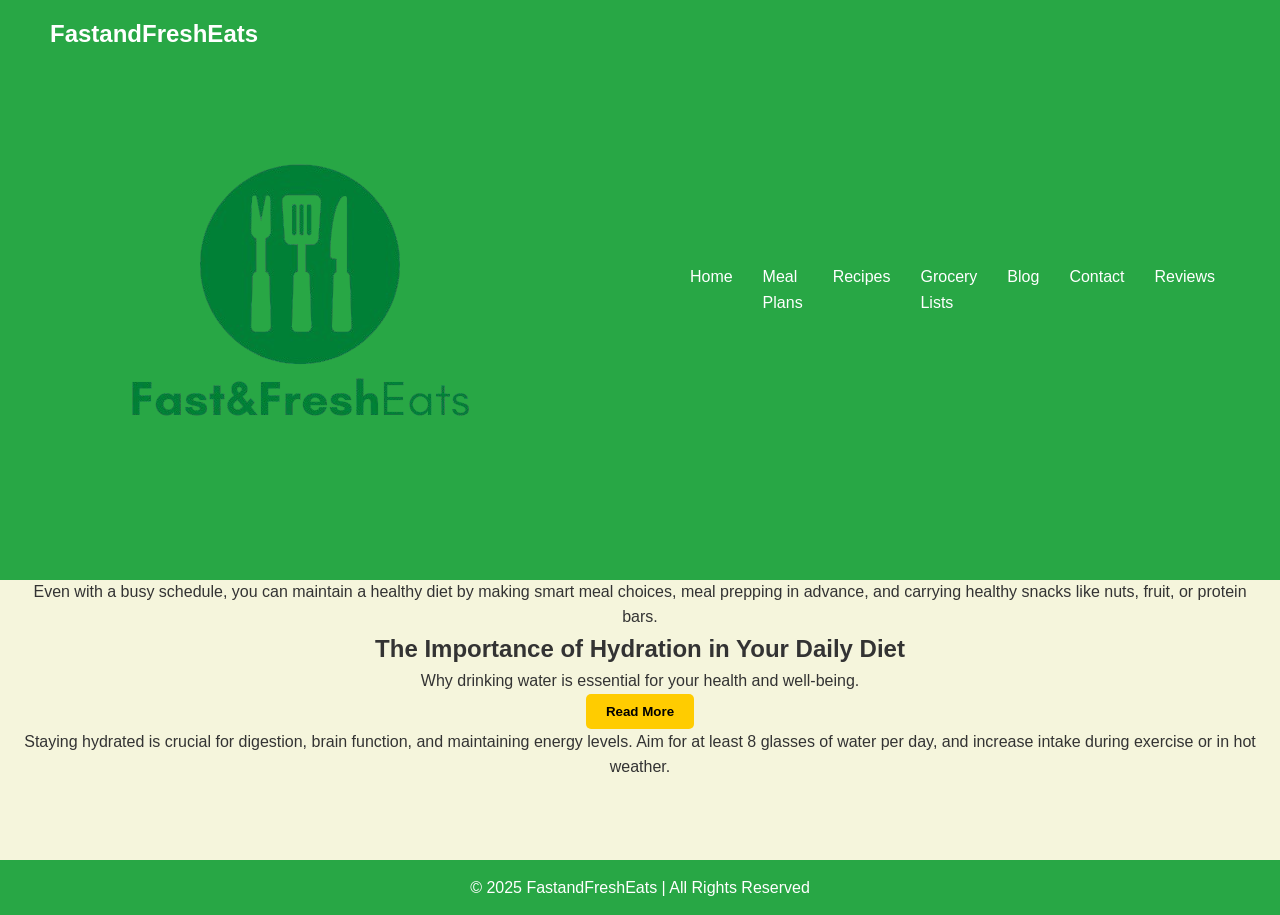
==== commit 45d545fd: "Update blog.html" ====
--- a/blog.html
+++ b/blog.html
@@ -1,88 +1,84 @@
 <!DOCTYPE html>
 <html lang="en">
 <head>
-    <meta charset="UTF-8">
-    <meta name="viewport" content="width=device-width, initial-scale=1.0">
-    <title>FastandFreshEats | Blog</title>
-    <link rel="stylesheet" href="styles.css">
-    <script src="script.js" defer></script>
+  <meta charset="UTF-8" />
+  <meta name="viewport" content="width=device-width, initial-scale=1.0"/>
+  <title>FastandFreshEats | Blog</title>
+  <link rel="stylesheet" href="styles.css"/>
+  <script src="script.js" defer></script>
 </head>
 <body>
 
-    
-    <header>
-        <div class="logo">FastandFreshEats</div>
-        <nav>
-            <ul class="nav-links">
-                <li><a href="index.html">Home</a></li>
-                <li><a href="mealplans.html">Meal Plans</a></li>
-                <li><a href="recipes.html">Recipes</a></li>
-                <li><a href="grocerylists.html">Grocery Lists</a></li>
-                <li><a href="blog.html">Blog</a></li>
-                <li><a href="contact.html">Contact</a></li>
-                <li><a href="reviews.html">Reviews</a></li>
-            </ul>
-            <div class="menu-toggle" onclick="toggleMenu()">☰</div>
-        </nav>
-    </header>
+  <header>
+    <div class="logo">
+      FastandFreshEats
+      <img src="logo.png" alt="Fast & Fresh Eats Logo" class="logo-img">
+    </div>
+    <nav>
+      <ul class="nav-links">
+        <li><a href="index.html">Home</a></li>
+        <li><a href="mealplans.html">Meal Plans</a></li>
+        <li><a href="recipes.html">Recipes</a></li>
+        <li><a href="grocerylists.html">Grocery Lists</a></li>
+        <li><a href="blog.html">Blog</a></li>
+        <li><a href="contact.html">Contact</a></li>
+        <li><a href="reviews.html">Reviews</a></li>
+      </ul>
+      <div class="menu-toggle" onclick="toggleMenu()">☰</div>
+    </nav>
+  </header>
 
-   
-    <section class="blog">
-        <h1>Healthy Living & Nutrition Blog</h1>
-        <p>Stay updated with expert advice on meal planning, nutrition, and wellness.</p>
+  <section class="blog">
+    <h1>Healthy Living & Nutrition Blog</h1>
+    <p>Stay updated with expert advice on meal planning, nutrition, and wellness.</p>
 
-        <!-- Search Bar -->
-        <div class="search-filter">
-            <input type="text" id="searchBlog" placeholder="Search blog..." onkeyup="searchBlogPosts()">
+    <!-- Search Bar -->
+    <div class="search-filter">
+      <input type="text" id="searchBlog" placeholder="Search blog..." onkeyup="searchBlogPosts()">
+    </div>
+
+    <div class="blog-container">
+      <div class="blog-post card" data-category="nutrition">
+        <h2>5 Superfoods You Should Eat Every Day</h2>
+        <p>Discover the most nutrient-packed foods that should be part of your daily diet.</p>
+        <button class="btn" onclick="toggleBlogPost('blog1')">Read More</button>
+        <div class="blog-content" id="blog1">
+          <p>Superfoods like spinach, berries, nuts, and salmon provide essential nutrients and antioxidants that promote overall well-being. These foods are known to boost immunity, improve heart health, and even enhance brain function.</p>
         </div>
+      </div>
 
-        <div class="blog-container">
-            
-            <div class="blog-post" data-category="nutrition">
-                <h2>5 Superfoods You Should Eat Every Day</h2>
-                <p>Discover the most nutrient-packed foods that should be part of your daily diet.</p>
-                <button class="btn" onclick="toggleBlogPost('blog1')">Read More</button>
-                <div class="blog-content" id="blog1">
-                    <p>Superfoods like spinach, berries, nuts, and salmon provide essential nutrients and antioxidants that promote overall well-being. These foods are known to boost immunity, improve heart health, and even enhance brain function.</p>
-                </div>
-            </div>
+      <div class="blog-post card" data-category="meal-prep">
+        <h2>Meal Prep 101: Save Time & Eat Healthier</h2>
+        <p>Learn the best techniques to prep meals efficiently and stay on track with your diet.</p>
+        <button class="btn" onclick="toggleBlogPost('blog2')">Read More</button>
+        <div class="blog-content" id="blog2">
+          <p>Meal prepping can save you time and money while ensuring that you always have healthy food available. Start by planning your meals for the week, creating a grocery list, and setting aside time for batch cooking.</p>
+        </div>
+      </div>
 
-          
-            <div class="blog-post" data-category="meal-prep">
-                <h2>Meal Prep 101: Save Time & Eat Healthier</h2>
-                <p>Learn the best techniques to prep meals efficiently and stay on track with your diet.</p>
-                <button class="btn" onclick="toggleBlogPost('blog2')">Read More</button>
-                <div class="blog-content" id="blog2">
-                    <p>Meal prepping can save you time and money while ensuring that you always have healthy food available. Start by planning your meals for the week, creating a grocery list, and setting aside time for batch cooking.</p>
-                </div>
-            </div>
+      <div class="blog-post card" data-category="healthy-lifestyle">
+        <h2>How to Maintain a Healthy Diet on a Busy Schedule</h2>
+        <p>Simple tips to eat healthy even when you're short on time.</p>
+        <button class="btn" onclick="toggleBlogPost('blog3')">Read More</button>
+        <div class="blog-content" id="blog3">
+          <p>Even with a busy schedule, you can maintain a healthy diet by making smart meal choices, meal prepping in advance, and carrying healthy snacks like nuts, fruit, or protein bars.</p>
+        </div>
+      </div>
 
-            
-            <div class="blog-post" data-category="healthy-lifestyle">
-                <h2>How to Maintain a Healthy Diet on a Busy Schedule</h2>
-                <p>Simple tips to eat healthy even when you're short on time.</p>
-                <button class="btn" onclick="toggleBlogPost('blog3')">Read More</button>
-                <div class="blog-content" id="blog3">
-                    <p>Even with a busy schedule, you can maintain a healthy diet by making smart meal choices, meal prepping in advance, and carrying healthy snacks like nuts, fruit, or protein bars.</p>
-                </div>
-            </div>
+      <div class="blog-post card" data-category="healthy-lifestyle">
+        <h2>The Importance of Hydration in Your Daily Diet</h2>
+        <p>Why drinking water is essential for your health and well-being.</p>
+        <button class="btn" onclick="toggleBlogPost('blog4')">Read More</button>
+        <div class="blog-content" id="blog4">
+          <p>Staying hydrated is crucial for digestion, brain function, and maintaining energy levels. Aim for at least 8 glasses of water per day, and increase intake during exercise or in hot weather.</p>
+        </div>
+      </div>
+    </div>
+  </section>
 
-            
-            <div class="blog-post" data-category="healthy-lifestyle">
-                <h2>The Importance of Hydration in Your Daily Diet</h2>
-                <p>Why drinking water is essential for your health and well-being.</p>
-                <button class="btn" onclick="toggleBlogPost('blog4')">Read More</button>
-                <div class="blog-content" id="blog4">
-                    <p>Staying hydrated is crucial for digestion, brain function, and maintaining energy levels. Aim for at least 8 glasses of water per day, and increase intake during exercise or in hot weather.</p>
-                </div>
-            </div>
-        </div>
-    </section>
-
-    <footer>
-        <p>&copy; 2025 FastandFreshEats | All Rights Reserved</p>
-    </footer>
+  <footer>
+    <p>&copy; 2025 FastandFreshEats | All Rights Reserved</p>
+  </footer>
 
 </body>
 </html>
-
